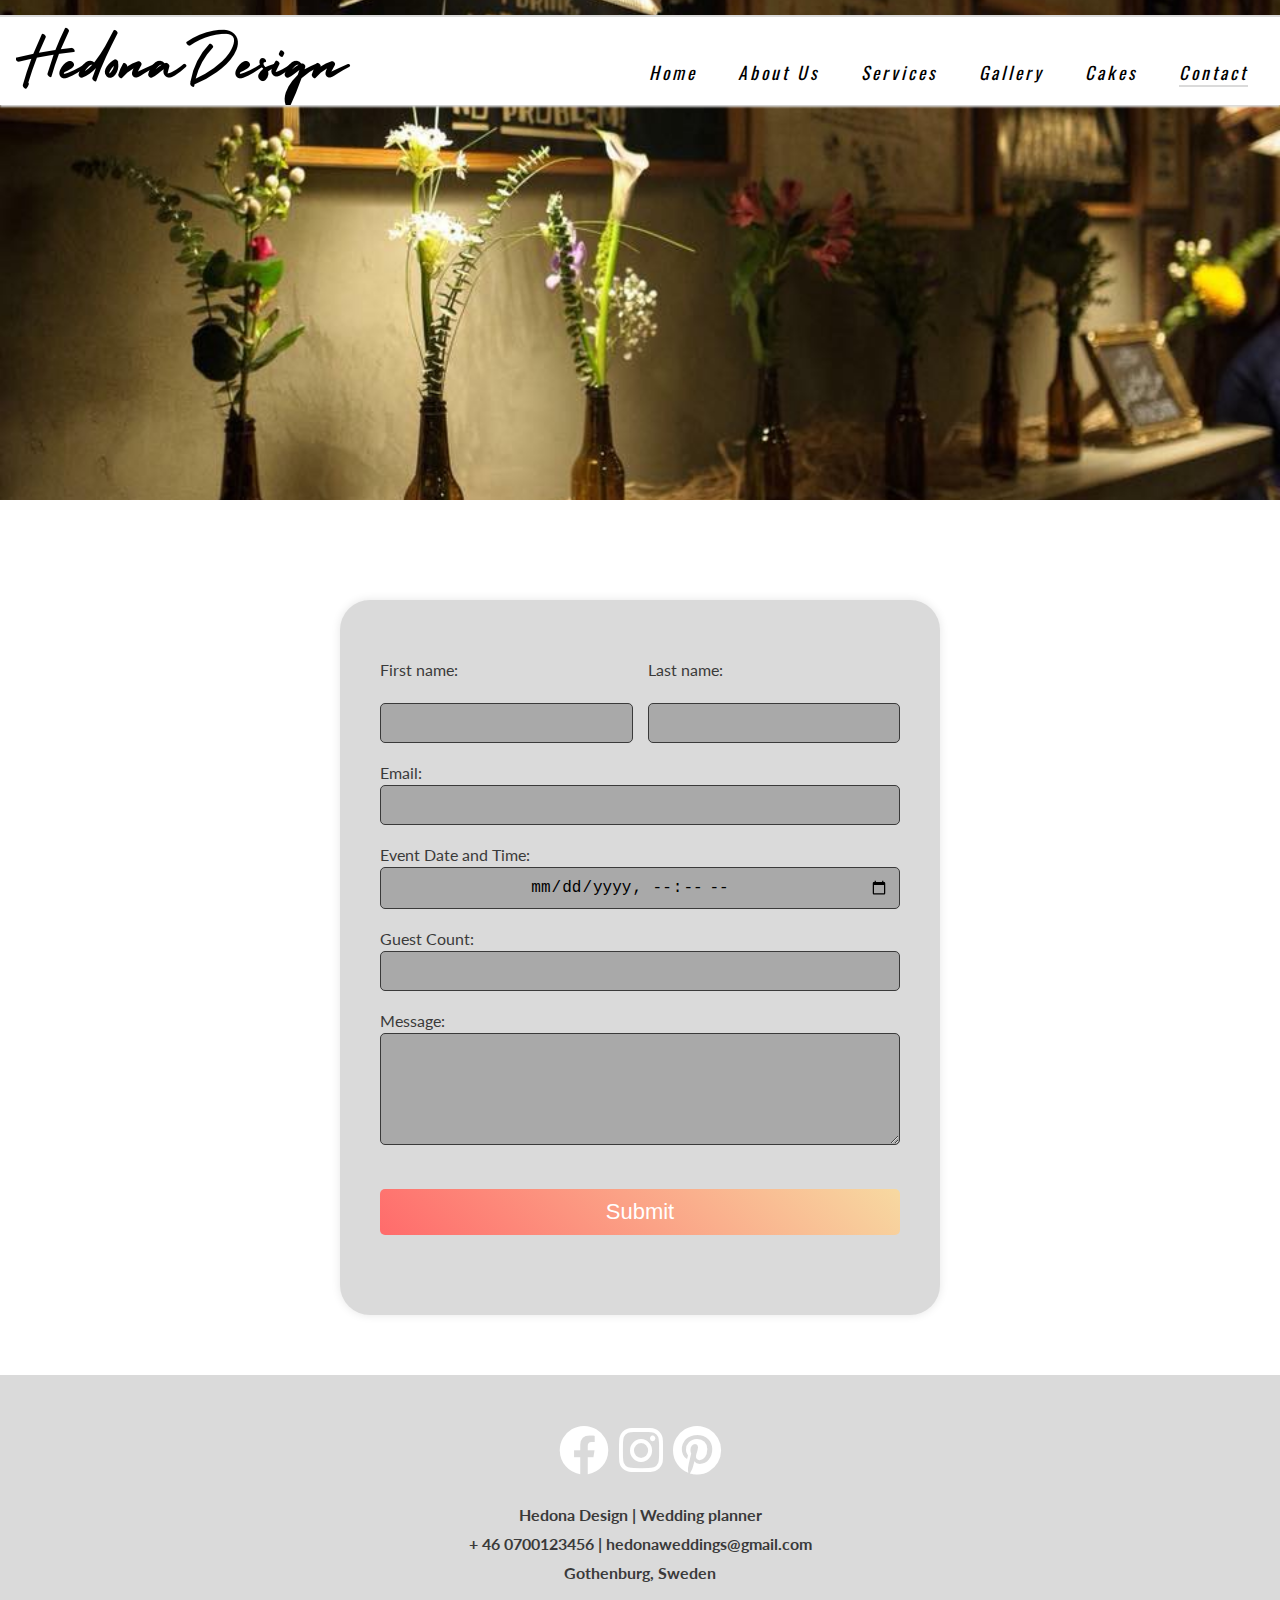
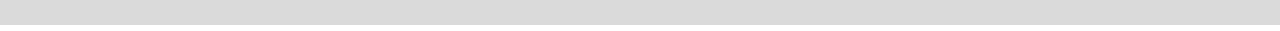
==== contact.html @ 136a7a4e "Make the contact page responsive" ====
<!DOCTYPE html>
<html lang="en">
<head>
    <meta charset="UTF-8">
    <meta name="viewport" content="width=device-width, initial-scale=1.0">
    <!-- Meta tags for search engines-->
    <meta name="description" content=" Hedona Design, weddings, love weddings, wedding organisation, planning weddings, decorative weddings, weddings in Sweden."> 
    <meta name="keywords" content=" hedona design, weddings, Sweden, marriage, wedding plannins, wedding ideas, bridal inspiration, wedding themes, weddings tips, wedding organisation."> 

    <!-- Title -->
    <title>Hedona Design</title>

    <!-- Favicon -->
    <link rel="apple-touch-icon" sizes="180x180" href="assets/favicon/apple-touch-icon.png"> 
    <link rel="icon" type="image/png" sizes="32x32" href="assets/favicon/favicon-32x32.png"> 
    <link rel="icon" type="image/png" sizes="16x16" href="assets/favicon/favicon-16x16.png"> 

    <!-- Stylesheet -->
    <link rel="stylesheet" href="assets/css/style.css"> 

    <!-- Font Awesome -->
    <link href="https://cdnjs.cloudflare.com/ajax/libs/font-awesome/6.0.0-beta3/css/all.min.css" rel="stylesheet" /> 
    <link href="https://fonts.googleapis.com/css2?family=Oswald:wght@300;400;700&display=swap" rel="stylesheet">
</head>
<body>
    <!-- Header -->
    <header>

    <!-- Logo image -->
        <div id="logo-container"> 
        <a href="index.html"> 
        <img id="logo" src="assets/images/logo.png"> </a> 
        </div> 

        <input type="checkbox" id="nav-toggle" name="nav-toggle"> 
        <label for="nav-toggle" class="nav-toggle-label">x</label> 

    <!-- Navigation bar -->
        <nav>
            <ul id="menu">
                <li><a href="index.html">Home</a></li>
                <li><a href="#about-us">About Us</a></li>
                <li><a href="#services">Services</a></li>
                <li><a href="gallery.html">Gallery</a></li>
                <li><a href="#cakes">Cakes</a></li>
                <li><a href="contact.html" class="active">Contact</a></li>
            </ul>
        </nav>
    </header>

   

   
            
              
<div id="hero3">
   
</div>
    
    
   
       <main class="contact-page"> 
        <form> 
        <section id="contact">
             
            <div class="row">
            <div class="field">
                <label for="firstname">First name:</label>
            <br><input type="text" id="name"/></div>
        
            <div class="field"><label for="lastname">Last name:</label>
            <br><input type="text" id="name"/></div>
            </div>
          
        
            <label for="email">Email:</label>
            <input id="email" type="email">
        
            <label for="date-time">Event Date and Time:</label>
        
        <input
        type="datetime-local"
        id="meeting-time"
        name="meeting-time"
        min="2025-01-01T00:00"
        max="2025-12-31T00:00" />
        
        <br><label for="text">Guest Count:</label>
            <input id="text" type="text">
        
           <br> <label for="message">Message:</label>
            <textarea id="message" cols="50" rows="5" name="message"></textarea>
            
          <div class="text-center"> <br> <input type="submit" value="Submit" class="submit-btn"></div>
        </div>
     
        </section>
    </form>
    </main>

  
<!-- Footer section--> 
 
  <footer>
    <div class="networks"> 
        <div class="facebook">
    <a href="https://www.facebook.com/" target="_blank" rel="noopener" aria-label="Visit our FB page"><i class="fa-brands fa-facebook"></i></a> 
</div>
<div class="instagram">
    <a href="https://www.instagram.com/" target="_blank" rel="noopener" aria-label="Visit our IG page"><i class="fa-brands fa-instagram"></i></a>
</div>
<div class="pinterest">
    <a href="https://www.pinterest.com/" target="blank" rel="noopener" aria-label="Visit our Pinterest page"><i class="fa-brands fa-pinterest"></i></a> 
</div> 
     </div>
      
    <div class="info"> 
    <p><strong>Hedona Design | Wedding planner</strong></p> 
    <p><strong>+ 46 0700123456 | hedonaweddings@gmail.com</strong></p> 
    <p><strong>Gothenburg, Sweden</strong></p> 
    </div> 
</footer>
    
     
    
     </body>
    
    </html>
---- assets/css/style.css ----
/* Google fonts import */
@import url('https://fonts.googleapis.com/css2?family=Lato:wght@0300&family=Oswald:wght@200..700&display=swap');


/* Wildcard selector */ 
* { 
padding: 0; 
margin: 0;  
box-sizing: border-box; 
} 

/* General style rules */ 
body { 
    min-height: 100vh; 
    display: flex; 
    flex-direction: column; 
/* Generic project styles */ 
    color: #3a3a3a; 
    overflow: auto;
    font-family: 'Lato', sans-serif; 
} 

/* Header, logo image and navbar menu list */
header {
    background-color: white;
    margin-top: 15px;
    padding: 0 1rem;
    position: fixed;
    z-index: 99;
    width: 100%;
    height: 90px;
    box-shadow: 0 2px 2px #dadada;
    display: flex;
    justify-content: space-between;
    align-items: baseline;
    border-top: 2px solid #dadada;      
}

header a {
    text-decoration: none;
    color: black;
    text-transform: capitalize;
    font-style: italic;
    font-family: 'Oswald', sans-serif;  
}
   
#menu {
    font-size: 110%;
    letter-spacing: 3px;
    list-style-type: none; 
    gap: 25px;   
}

#menu > li {
    margin-bottom: 1rem;   
}

.active {
    border-bottom: 2px solid #dadada;
}

#logo {
    width: 60%;
    margin-top: 25px; 
}

/* Navbar styles with dropdown toggle */
nav {
    position: absolute;
    width: 100%;
    left: 0;
    padding: 0 1rem;
    gap: 20px;
    box-shadow: 0 2px 2px #dadada;
    display: none;
    top: -25px;
    background-color: white;
    justify-content: space-between;
    align-items: baseline;
 }

 /* Nav toggle */
 #nav-toggle:checked~nav {
    display: block;
 }

 #nav-toggle {
    display: none;
 }

 .nav-toggle-label {
    font-size: 2rem;
 }

 /* Hero image and cover-text */
 #hero { 
     height: 600px; 
     width: 100%; 
     background: url("../images/hero1.webp") no-repeat center center/cover; 
    }

#cover-text { 
     background-color: rgba(211, 211, 211, .7); 
     font-size: 2rem; 
     text-align: center; 
     font-family: 'Oswald', sans-serif;
     min-height: 200px; 
     width: 80%; 
     padding-top: 40px; 
     padding-left: 10px; 
     position: absolute; 
     bottom: 80px; 
     color: #3a3a3a; 
    } 
   

/* Main heading under hero and text */
.heading1 { 
    font-size: 400%; 
    margin-bottom: 30px; 
    text-align: center; 
    line-height: 1.1; 
    } 
        
.text-center { 
    text-align: center; 
    } 
        
.text-center p { 
    line-height: 1.3; 
    margin-bottom: 20px; 
    }


/* Button CTA */ 
.button { 
    padding: 10px 20px;
    font-size: 22px;
    color: white; 
    background: linear-gradient(45deg, #ff6b6b, #f7d9a1); 
    border: none; 
    cursor: pointer; 
    border-radius: 5px; 
    transition: background 0.3 ease,  box-shadow 0.3s ease; 
    margin-top: 30px; 
    margin-bottom: 10px; 
    } 
    

.button:hover {
    background: linear-gradient(45deg, #f7d9a1, #ff6b6b);
    box-shadow: 0 4px 15px rgba(0, 0, 0, 0.5);
    animation: pulse 0.6s forwards;
    }

    @keyframes pulse {
        0% {
            transform: scale(1);
        }
        50% {
            transform: scale(1.05);
        }
        100% {
            transform: scale(1);
        }
    }
   
    
hr { 
    width: 60%; 
    margin: 30px auto; 
    border: 0; 
    border-top: 2px solid #dadada; 
    } 
    
     
/* Main */
main {
/* Make main element takes up all the surplus place to push footer down */
    flex: 1 0 auto; 
    margin-top: 120px;
    }

/* About us section and image */ 
#about-us { 
    padding: 5%; 
    max-width: 1100px; 
    margin: 0 auto; 
}

.about-us { 
    display: flex;
    align-items: flex-start; 
    gap: 20px; 
}

.about-us-img { 
    width: 20%;
    max-width: 200px;
    height: 100%;
} 

.about-us-text { 
    flex: 1; 
    text-align: justify;

     
    } 
        
.about-us-text p { 
    margin-bottom: 20px;
    display: block;
  
 
    }
    
.about-us-heading { 
    margin-bottom: 30px; 
    text-align: center; 
    } 

 
/* Review section */
.image-reviews { 
    position: relative; 
    width: 100%; 
    height: 700px; 
    overflow: hidden; 
    } 
        
.reviews { 
    width: 100%;  
    height: 100%; 
    object-fit: cover; 
    } 
    
.reviews-container { 
    position: absolute;
    flex-wrap: wrap; 
    top: 50%;  
    left: 50%;  
    display: flex;  
    width: 80%; 
    gap: 30px; transform: translate(-50%, -50%); 
    justify-content: space-between; 
    flex-wrap: wrap; 
    align-items: center; 
    } 
        
.comment-box { 
    background-color: white; 
    padding: 15px 20px; 
    flex: 1 1 200px;  
    margin: 10px 0;  
    color: #3a3a3a; 
    font-size: 1em; 
    min-width: 200px; 
    max-width: 300px;
    box-shadow: 0 4px 8px rgba(0, 0, 0, 0.1);  
    opacity: 0.8;  
    border: 2px solid #dadada; 
    min-height: 150px; 
    height: auto; display: flex; 
    flex-direction: column; 
    justify-content: center; 
    text-align: justify;  
    overflow: hidden; 
     hyphens: auto;
    line-height: 1.3;  
    word-wrap: break-word;  
    word-break: break-word;  
    word-spacing: 0.03em;
    } 
        
.comment-box:hover { 
    opacity: 1;  
    } 


/* Columns-Services */
.container { 
    width: 90%;  
    margin: 0 auto;  
    padding: 0 2%; 
    }
    
.columns { 
    display: flex; 
    flex-wrap: wrap;
    justify-content: space-between; 
    gap: 20px;  
    width: 100%; 
    } 

.column { 
    flex: 1; 
    max-width: 47%; 
    }
    
.column h3 { 
     margin-bottom: 30px; 
    text-align: center; 
    color: #3a3a3a; 
     border-bottom: 2px solid #dadada; 
    } 

.column img { 
    width: 100%;  
    height: auto; 
    display: block; 
    margin-bottom: 30px; 
    } 

.text-box { 
     width: 100%; 
    text-align: justify; 
    line-height: 1.6;
    margin-bottom: 150px; 
    } 
        
.text-box p { 
    margin-bottom: 10px; 
    display: block; 
    } 
 

.column-main-heading { 
    margin-bottom: 20px; 
    margin-top:100px; 
    color: #3a3a3a; 
    text-align: right; 
    width: 88%; 
    animation: runAcross 15s linear infinite;
    } 

    @keyframes runAcross {
        0% {
            transform: translateX(-100%); /* Start off-screen to the left */
        }
        20% {
            transform: translateX(0); /* Move to the start position */
        }
        80% {
            transform: translateX(0); /* Stay at the start position */
        }
        100% {
            transform: translateX(100%); /* Move to off-screen to the right */
        }
    }

/* Cakes */ 
.cakes-container { 
     margin-top: 100px; 
    } 

.cakes-heading {
    text-align: center;
} 

.cakes-images {
    display: grid;
    grid-template-columns: repeat(6, 1fr);
    max-width: 900px;
    gap: 20px;
    margin-top: 50px;
    margin-left: auto;
    margin-right: auto;
    justify-content: center;
    margin-bottom: 150px;
}

.rounded-image { 
    width: 150px; 
    height: 150px;  
    border-radius: 50%; 
    object-fit: cover; 
    transition: transform 0.3s ease-in-out; 
    }  
    
.rounded-image:hover { 
    transform: scale(2.2); 
     } 
    
     

/* Prefooter */
.prefooter { 
    text-align: center; 
    margin-top: 100px; 
    margin-bottom: 100px; 
    } 

.prefooter p { 
    line-height: 1.3; 
    margin-bottom: 10px;
    font-size: 1rem  !important; 
    } 
        
.hr2 { 
    width: 60%; 
    margin: 30px auto; 
    border: 0; 
    border-bottom: 2px solid #dadada; 
    } 

/* Footer */
footer { 
     background-color: #dadada; 
    width: 100%; 
    color: #3a3a3a; 
    height: 250px; 
    display: flex; 
    flex-direction: column; 
    text-align: center; 
  
}

.info { 
     display: flex; 
     flex-direction: column;  
     align-items: center;   
     margin-top: 25px;  
    } 
    
.info p { 
    margin: 5px 0; 
    font-size: 16px; 
    } 

.networks { 
    display: flex;  
    
    gap: 20px; 
    margin-top: 50px;  
    justify-content: center; 
    } 
    .networks i {
        font-size: 50px;
        color:white ;
    

    }

   
    .facebook {
        transition: transform 0.3s ease-in-out;
       
    }
    .facebook:hover {
        transform: scale(1.2);  
    } 
    .instagram {
        transition: transform 0.3s ease-in-out;
    }
    .instagram:hover {
        transform: scale(1.2);  
    } 
    .pinterest {
        transition: transform 0.3s ease-in-out;
        
    }
    .pinterest:hover {
        transform: scale(1.2);  
    } 

/* Copyright */
.copyright { 
     text-align: center; 
     margin-top: 10px; 
     margin-bottom: 10px; 
     color: #3a3a3a; 
 } 

  

/* Gallery page */ 
#gallery { 
     max-width: 80%;  
     margin: 0 auto;  
     margin-bottom: 100px; 
    } 

#photos { 
    display: grid; 
    grid-template-columns: repeat(4, 1fr); 
    gap: 10px; 
    justify-items: center; 
    position: relative; 
    margin-top: 100px; 
    } 
    
#photos img { 
    width: 95%; 
    height: 100%; 
    cursor: pointer; 
    object-fit: cover; 
    transition: transform 0.3s ease-in-out, z-index 0.3s ease-in-ou
   
    } 
    
#photos img:hover { 
    transform: scale(1.5);  
    z-index: 10;  
    box-shadow: 0px 0px 15px rgba(0, 0, 0, 0.5); 
    } 

html { 
     scroll-behavior: smooth; 
    } 


/* Contact page */
#contact {
    margin-top: 20px;
    margin-bottom: 20px;
}

   
    
.submit-btn {
    background: linear-gradient(45deg, #ff6b6b, #f7d9a1);
    border: none;
    color: white;
    font-size: 22px;
    border-radius: 5px;
    cursor: pointer;
    transition: background 0.3s;
    padding: 10px 20px;
}
.submit-btn:active {
    transform: scale(0.95); 
    transition: transform 0.1s ease; 
}
.submit-btn:hover {
    background: linear-gradient(45deg, #f7d9a1, #ff6b6b); 
}

form {
  
    width: 100%; 
    max-width: 600px; 
   
   
    background: #dadada; 
    border-radius: 30px; 
    box-shadow: 0 0 10px rgba(0, 0, 0, 0.1); 
    padding: 40px;
    margin-top: -20px;
    margin-left: auto;
    margin-right: auto;
    margin-bottom: 60px;
    display: flex;
    flex-direction: column;
    align-items: center;
    gap: 20px;
}
.row {
   display: flex;
 justify-content: space-between;
 gap: 15px;
 width: 100%;
   
    

}



    
   
   

.field {
    flex: 1;
    display: flex;
    flex-direction: column;
    gap: 1px;
   

  
}

label {
    display: block;
    font-size: 16px;
    color: #3a3a3a;
    text-align: left;
    margin-bottom: 1px;
   
  
    
   
}


input[type="datetime-local"] {
    
    border: 1px solid #3a3a3a;
    background: darkgray;
    text-align: center;
    color: black;

}
input:focus, textarea:focus {

    border: none;
    outline: none; 
    

}
    


  input, textarea {
    width: 100%;
    padding: 10px;
    font-size: 16px;
   border-radius: 5px;
    background-color: darkgray;
    border: 1px solid #3a3a3a;
margin-bottom: 20px;
margin-top: 2px;
   
  }


    #hero3 {
        width: 100vw; 
        height: 500px; 
        background-image: url('../images/hero3.jpg') ;
        background-size: cover; 
        background-position: center; 
        background-repeat: no-repeat; 
       

    }



/* Media query: tablets and larger (768px and up) */
@media screen and (min-width: 768px){ 
    /* Header */
    nav {
        display: block;
        position: relative;
        box-shadow: none;
        width: fit-content;
        padding-right: 1rem;

    }
    #menu {
        display: flex;
    }
    #menu > li {
        padding-left: 1rem;
    }
    .nav-toggle-label {
        display: none;
    }
    #logo {
        width: 100%;
        margin-top: 10px;
    }

    #photos {
        grid-template-columns: repeat(4, 1fr); 
    }

    .networks {
        font-size: 28px; 
        gap: 10px;
    }

    .info {
        font-size: 13px;
    }

    .prefooter {
        margin: 60px auto;
    }

    .prefooter h3 {
        font-size: 22px;
    }

    .prefooter p {
        font-size: 15px;
    }

    .hr2 {
        width: 70%;
    }
    .row {
        flex-direction: row; 
        justify-content: space-between;
    }
 
    
   

}

@media screen and (min-width: 992px) { 
    #menu a:hover { 
    border-bottom: 1px solid #dadada; 
    } 

    #photos {
        grid-template-columns: repeat(4, 1fr); 
    }
}
@media (max-width: 600px) {
    form {
        padding: 20px; 
    }

    .submit-btn {
        font-size: 18px; 
    }

    .field {
        flex: 100%;
    }

    .row {
        flex-direction: column; 
        gap: 10px; 
    }
}

#hero3 {
    width: 100vw; 
    height: 500px; 
    background-image: url('../images/hero3.jpg');
    background-size: cover; 
    background-position: center; 
    background-repeat: no-repeat; 
}

@media screen and (max-width: 480px) {
    #photos {
        grid-template-columns: repeat(2, 1fr); 
    }

    #photos img:hover {
        transform: none; 
        box-shadow: none;
    }
    .networks {
        font-size: 25px; 
        gap: 8px;
    }

    .info {
        font-size: 12px;
    }

    .copyright {
        font-size: 10px;
        padding: 8px;
    }
    .prefooter {
        margin: 40px auto;
    }

    .prefooter h3 {
        font-size: 20px;
    }

    .prefooter p {
        font-size: 14px;
    }

    .hr2 {
        width: 80%;
    }
    
    .columns { 
        flex-direction: column;
        align-items: center; 
    }
    
    .column { 
        max-width: 100%; 
        margin-bottom: 20px; 
    }

    .column-main-heading {
        text-align: center; 
    }
    .comment-box {
        flex: 1 1 calc(50% - 20px); 
        max-width: calc(50% - 20px); 
    }

    .reviews-container {
        max-height: none; 
        padding: 10px; 
    }
    .cakes-images {
        grid-template-columns: repeat(2, 1fr); /* 2 columns for mobile */
    }


.rounded-image { 
    width: 150px; 
    height: 150px;  
    border-radius: 50%; 
    object-fit: cover; 
    transition: transform 0.3s ease-in-out; 
}  
    
.rounded-image:hover { 
    transform: scale(2.2); 
}
   
  
   
}
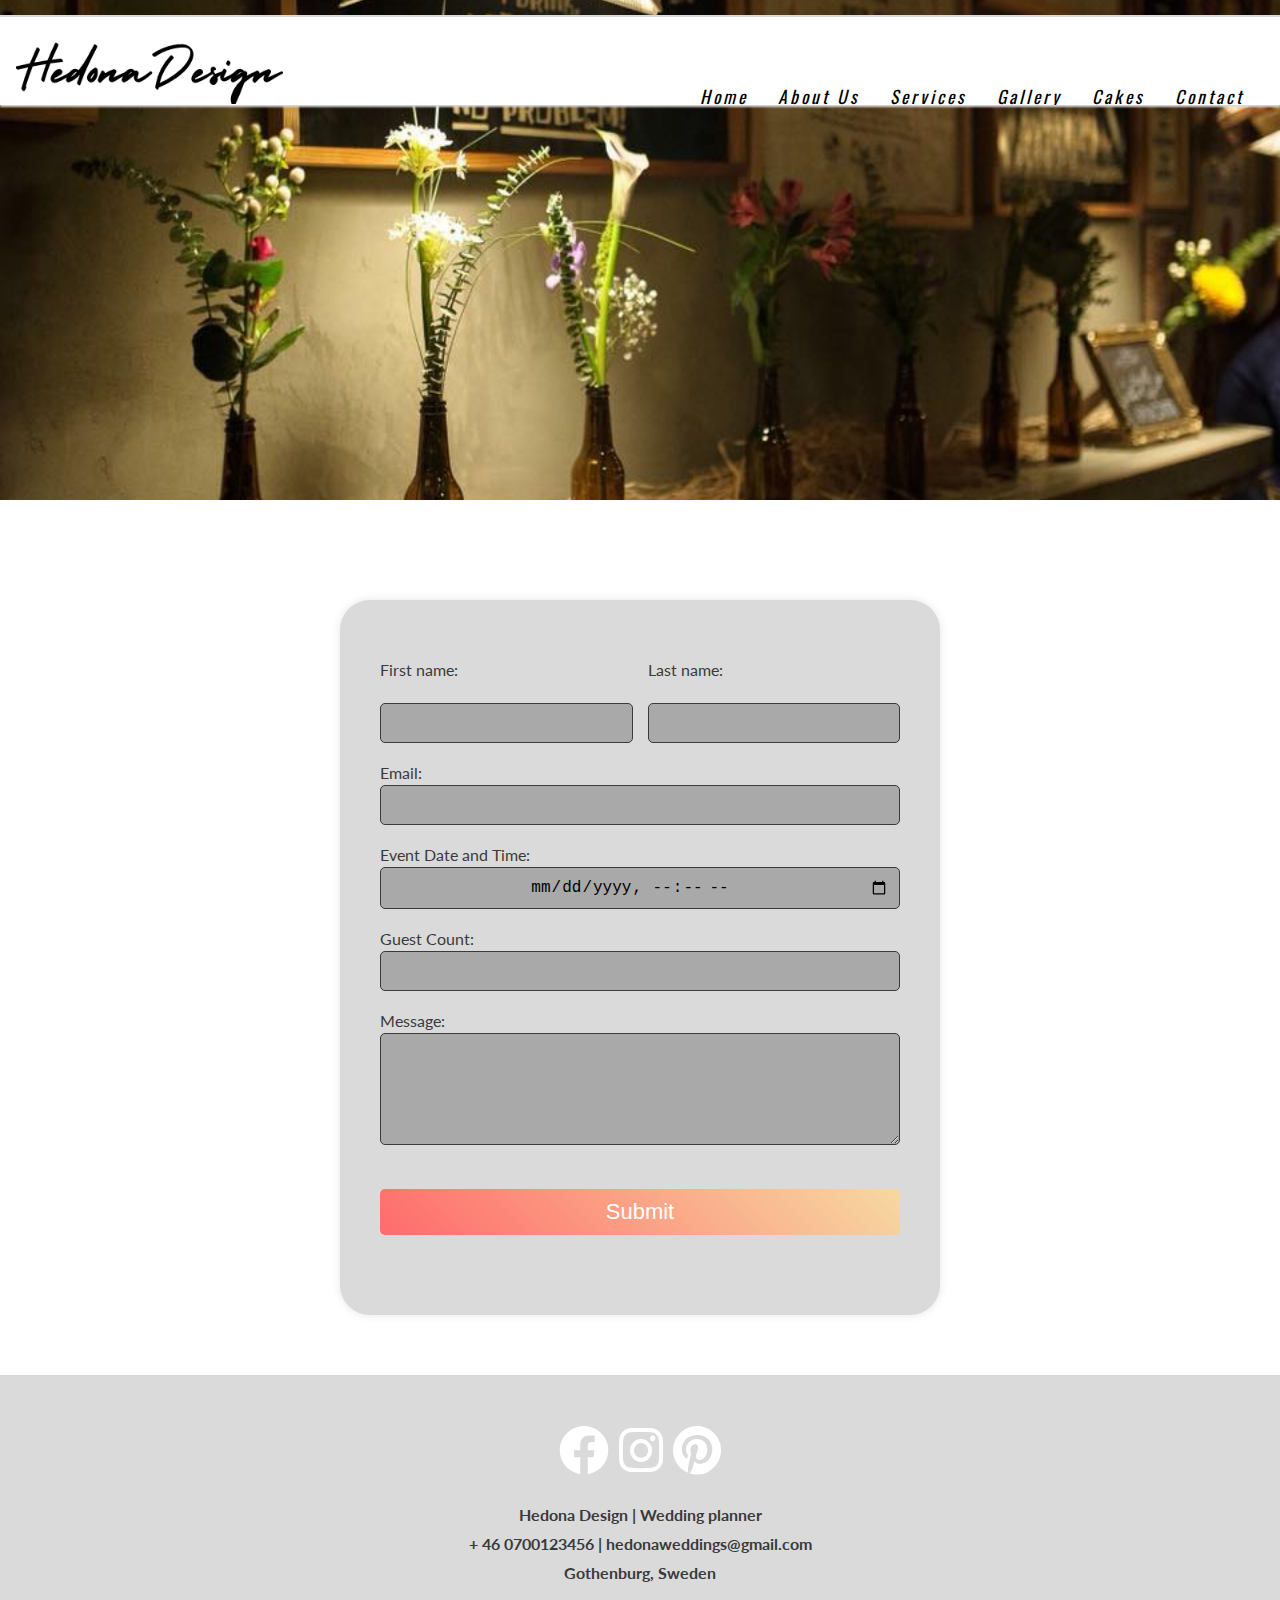
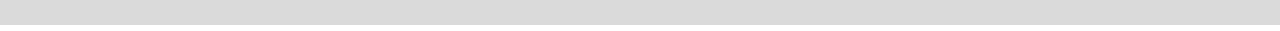
==== commit 34d18dbc: "Make About Us image and navigation links responsive" ====
--- a/contact.html
+++ b/contact.html
@@ -33,7 +33,7 @@
         </div> 
 
         <input type="checkbox" id="nav-toggle" name="nav-toggle"> 
-        <label for="nav-toggle" class="nav-toggle-label">x</label> 
+        <label for="nav-toggle" class="nav-toggle-label">☰</label> 
 
     <!-- Navigation bar -->
         <nav>
--- a/assets/css/style.css
+++ b/assets/css/style.css
@@ -12,13 +12,68 @@
 /* General style rules */ 
 body { 
     min-height: 100vh; 
-    display: flex; 
+    display: block; 
     flex-direction: column; 
+    position: relative;
+    z-index: auto;
+
 /* Generic project styles */ 
     color: #3a3a3a; 
     overflow: auto;
     font-family: 'Lato', sans-serif; 
 } 
+
+/* Navbar styles with dropdown toggle */
+nav {
+    position: absolute;
+    width: 100%;
+    top: 100%;
+    right: 0;   
+    padding: 0 1rem;
+    gap: 20px;
+    box-shadow: 0 2px 2px #dadada;
+    display: none;
+    flex-direction: column;
+    align-items: baseline;
+    bottom: 5px;
+    z-index: 9999 !important;
+    background-color: white;
+ }
+
+ /* Nav toggle */
+ #nav-toggle:checked + label + nav {
+    display: flex;
+    flex-direction: column;
+    align-items: flex-start;
+    position: absolute;
+    right: 0;
+    top: 100%;
+    max-width: 230px;
+    width: 90%;
+    padding: 15px;
+    background: white;
+    z-index: 2000;
+    pointer-events: auto;
+
+ }
+
+ #nav-toggle {
+    display: none;
+    position: absolute;
+    z-index: 3000;
+    width: 40px;
+    height: 40px;
+    opacity: 0;
+ }
+
+ .nav-toggle-label {
+    font-size: 2rem;
+    position: absolute;
+    right: 10px;
+    top: 25px;
+    z-index: 3000;
+    cursor: pointer;
+ }
 
 /* Header, logo image and navbar menu list */
 header {
@@ -26,14 +81,15 @@
     margin-top: 15px;
     padding: 0 1rem;
     position: fixed;
-    z-index: 99;
+    z-index: 1000;
     width: 100%;
     height: 90px;
     box-shadow: 0 2px 2px #dadada;
     display: flex;
     justify-content: space-between;
     align-items: baseline;
-    border-top: 2px solid #dadada;      
+    border-top: 2px solid #dadada; 
+    overflow: hidden;     
 }
 
 header a {
@@ -64,39 +120,12 @@
     margin-top: 25px; 
 }
 
-/* Navbar styles with dropdown toggle */
-nav {
-    position: absolute;
-    width: 100%;
-    left: 0;
-    padding: 0 1rem;
-    gap: 20px;
-    box-shadow: 0 2px 2px #dadada;
-    display: none;
-    top: -25px;
-    background-color: white;
-    justify-content: space-between;
-    align-items: baseline;
- }
-
- /* Nav toggle */
- #nav-toggle:checked~nav {
-    display: block;
- }
-
- #nav-toggle {
-    display: none;
- }
-
- .nav-toggle-label {
-    font-size: 2rem;
- }
-
  /* Hero image and cover-text */
  #hero { 
      height: 600px; 
      width: 100%; 
-     background: url("../images/hero1.webp") no-repeat center center/cover; 
+     background: url("../images/hero1.webp") no-repeat center center/cover;
+     position:relative 
     }
 
 #cover-text { 
@@ -109,7 +138,9 @@
      padding-top: 40px; 
      padding-left: 10px; 
      position: absolute; 
-     bottom: 80px; 
+     bottom: 80px;
+     left: 50%; 
+     transform: translateX(-50%); /* Center horizontally */ 
      color: #3a3a3a; 
     } 
    
@@ -184,25 +215,43 @@
 /* About us section and image */ 
 #about-us { 
     padding: 5%; 
-    max-width: 1100px; 
+   max-width: 1100px;
     margin: 0 auto; 
 }
 
 .about-us { 
     display: flex;
-    align-items: flex-start; 
-    gap: 20px; 
+    flex-direction: column;
+    align-items: center;
+    text-align: center; 
+    width: 100%;
+    max-width: 95%;
+    margin: 0 auto;
+    overflow: visible;
+    padding: 0 10px;
 }
 
 .about-us-img { 
-    width: 20%;
-    max-width: 200px;
-    height: 100%;
+    width: 60%;
+    max-width: 500px;
+    height: auto;
+    display: block;
+    margin: 0 auto;
+    object-fit: contain;
+    margin-bottom: 20px;  
 } 
 
 .about-us-text { 
     flex: 1; 
     text-align: justify;
+    width: 100%;
+    overflow: visible;
+    word-wrap: break-word;
+    padding: 0 10px;
+
+
+
+
 
      
     } 
@@ -640,32 +689,38 @@
 /* Media query: tablets and larger (768px and up) */
 @media screen and (min-width: 768px){ 
     /* Header */
-    nav {
-        display: block;
-        position: relative;
-        box-shadow: none;
-        width: fit-content;
-        padding-right: 1rem;
-
-    }
-    #menu {
-        display: flex;
-    }
-    #menu > li {
-        padding-left: 1rem;
-    }
-    .nav-toggle-label {
-        display: none;
-    }
-    #logo {
-        width: 100%;
-        margin-top: 10px;
-    }
-
-    #photos {
-        grid-template-columns: repeat(4, 1fr); 
-    }
-
+    
+    nav {        
+        display: flex;        
+         position: relative; 
+       top: 0;
+justify-content: flex-end;
+
+        flex-direction: row;
+            box-shadow: none;         
+            width: auto;        
+             padding-right: 20px;      }
+   
+   #menu {
+       display: flex;
+       gap: 20px;
+      
+   }
+   #menu > li {
+       padding-left: 10px;
+       
+   }
+   .nav-toggle-label {
+       display: none;
+      
+      
+   }
+   #logo {
+       width: 80%;
+
+       
+   }
+   
     .networks {
         font-size: 28px; 
         gap: 10px;
@@ -694,13 +749,15 @@
         flex-direction: row; 
         justify-content: space-between;
     }
- 
-    
-   
-
-}
-
-@media screen and (min-width: 992px) { 
+
+   
+   
+
+}
+
+@media screen and (min-width: 992px) {
+   
+    
     #menu a:hover { 
     border-bottom: 1px solid #dadada; 
     } 
@@ -710,6 +767,40 @@
     }
 }
 @media (max-width: 600px) {
+.about-us {
+flex-direction: column;
+align-items: center;
+text-align: center;
+padding: 0 10px;
+max-width: 95%;
+width: 100%;
+margin: 0 auto;
+overflow: hidden;
+
+}
+
+.about-us-text {
+    max-width: 100%;
+    width: 100%;
+    height: auto;
+    word-wrap: break-word;
+    overflow: visible;
+    text-align: center;
+    padding: 0 10px;
+}
+
+.about-us-img {
+    max-width: 100%;
+    width: 100%;
+    height: auto;
+    object-fit: contain;
+    display: block;
+    margin: 0 auto;
+    margin-bottom: 20px;
+
+
+}
+    
     form {
         padding: 20px; 
     }
@@ -726,6 +817,7 @@
         flex-direction: column; 
         gap: 10px; 
     }
+    
 }
 
 #hero3 {
@@ -738,13 +830,16 @@
 }
 
 @media screen and (max-width: 480px) {
+   
     #photos {
-        grid-template-columns: repeat(2, 1fr); 
+        grid-template-columns: repeat(2, 1fr);
+        
     }
 
     #photos img:hover {
         transform: none; 
         box-shadow: none;
+        
     }
     .networks {
         font-size: 25px; 
@@ -782,15 +877,20 @@
     
     .column { 
         max-width: 100%; 
-        margin-bottom: 20px; 
+        
     }
 
     .column-main-heading {
         text-align: center; 
     }
+   
     .comment-box {
         flex: 1 1 calc(50% - 20px); 
         max-width: calc(50% - 20px); 
+       
+    }
+    .text-box { 
+        margin-bottom: 50px; 
     }
 
     .reviews-container {
@@ -798,7 +898,7 @@
         padding: 10px; 
     }
     .cakes-images {
-        grid-template-columns: repeat(2, 1fr); /* 2 columns for mobile */
+        grid-template-columns: repeat(2, 1fr); 
     }
 
 
@@ -813,7 +913,21 @@
 .rounded-image:hover { 
     transform: scale(2.2); 
 }
-   
-  
+#hero {
+    height: 400px; 
+}
+#cover-text {
+    font-size: 1.2rem;
+    min-height: 120px;
+    width: 95%;
+    bottom: 80px;
+    padding: 20px 5px;
+}
+
+
+
+
+
+ 
    
 }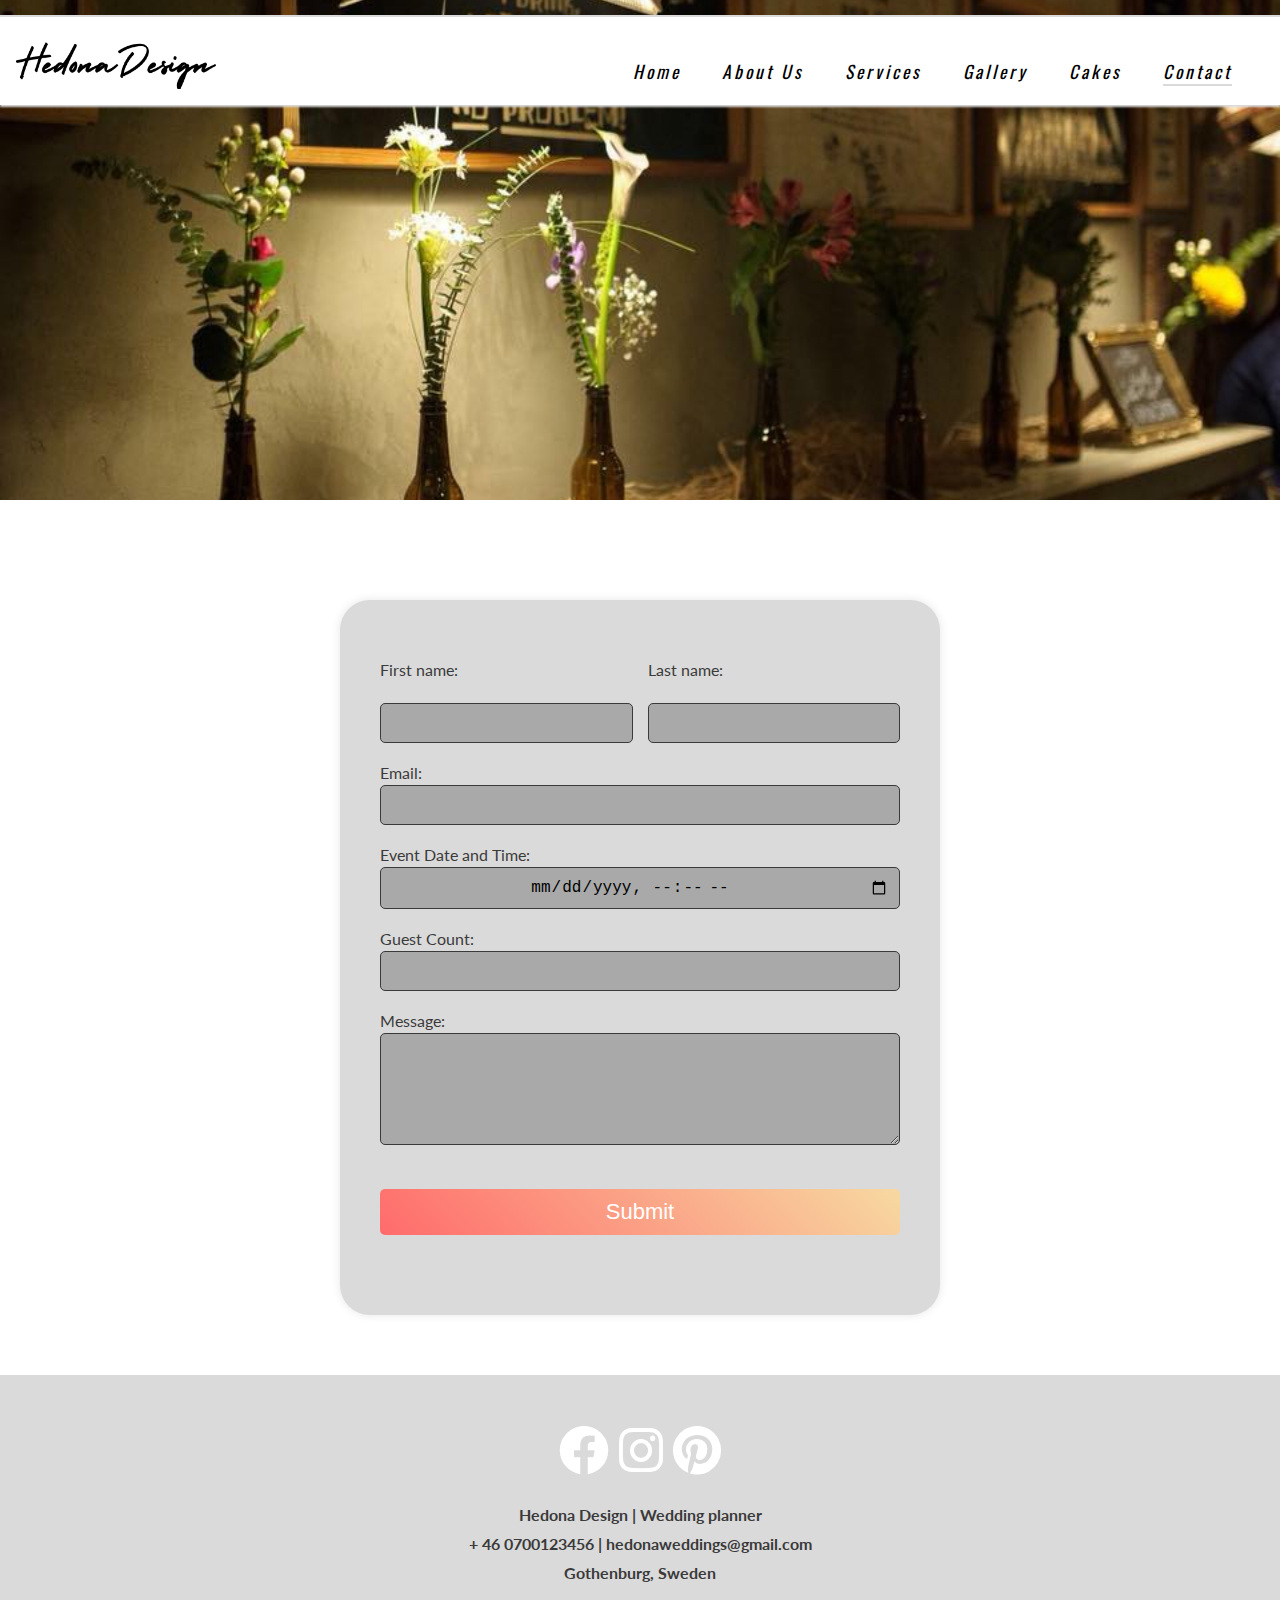
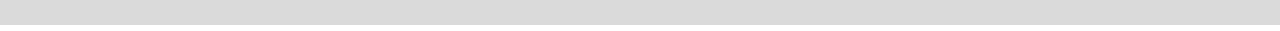
==== commit 4464806e: "Add required attribute to the form inputs" ====
--- a/contact.html
+++ b/contact.html
@@ -1,41 +1,47 @@
 <!DOCTYPE html>
 <html lang="en">
+
 <head>
     <meta charset="UTF-8">
     <meta name="viewport" content="width=device-width, initial-scale=1.0">
     <!-- Meta tags for search engines-->
-    <meta name="description" content=" Hedona Design, weddings, love weddings, wedding organisation, planning weddings, decorative weddings, weddings in Sweden."> 
-    <meta name="keywords" content=" hedona design, weddings, Sweden, marriage, wedding plannins, wedding ideas, bridal inspiration, wedding themes, weddings tips, wedding organisation."> 
+    <meta name="description"
+        content=" Hedona Design, weddings, love weddings, wedding organisation, planning weddings, decorative weddings, weddings in Sweden.">
+    <meta name="keywords"
+        content=" hedona design, weddings, Sweden, marriage, wedding plannins, wedding ideas, bridal inspiration, wedding themes, weddings tips, wedding organisation.">
 
     <!-- Title -->
     <title>Hedona Design</title>
 
     <!-- Favicon -->
-    <link rel="apple-touch-icon" sizes="180x180" href="assets/favicon/apple-touch-icon.png"> 
-    <link rel="icon" type="image/png" sizes="32x32" href="assets/favicon/favicon-32x32.png"> 
-    <link rel="icon" type="image/png" sizes="16x16" href="assets/favicon/favicon-16x16.png"> 
+    <link rel="apple-touch-icon" sizes="180x180" href="assets/favicon/apple-touch-icon.png">
+    <link rel="icon" type="image/png" sizes="32x32" href="assets/favicon/favicon-32x32.png">
+    <link rel="icon" type="image/png" sizes="16x16" href="assets/favicon/favicon-16x16.png">
 
     <!-- Stylesheet -->
-    <link rel="stylesheet" href="assets/css/style.css"> 
+    <link rel="stylesheet" href="assets/css/style.css">
 
     <!-- Font Awesome -->
-    <link href="https://cdnjs.cloudflare.com/ajax/libs/font-awesome/6.0.0-beta3/css/all.min.css" rel="stylesheet" /> 
+    <link href="https://cdnjs.cloudflare.com/ajax/libs/font-awesome/6.0.0-beta3/css/all.min.css" rel="stylesheet" />
+
+    <!-- Google font -->
     <link href="https://fonts.googleapis.com/css2?family=Oswald:wght@300;400;700&display=swap" rel="stylesheet">
 </head>
+
 <body>
     <!-- Header -->
     <header>
 
-    <!-- Logo image -->
-        <div id="logo-container"> 
-        <a href="index.html"> 
-        <img id="logo" src="assets/images/logo.png"> </a> 
-        </div> 
+        <!-- Logo image -->
+        <div id="logo-container">
+            <a href="index.html">
+                <img id="logo" src="assets/images/logo.png"> </a>
+        </div>
 
-        <input type="checkbox" id="nav-toggle" name="nav-toggle"> 
-        <label for="nav-toggle" class="nav-toggle-label">☰</label> 
+        <input type="checkbox" id="nav-toggle" name="nav-toggle">
+        <label for="nav-toggle" class="nav-toggle-label">☰</label>
 
-    <!-- Navigation bar -->
+        <!-- Navigation bar -->
         <nav>
             <ul id="menu">
                 <li><a href="index.html">Home</a></li>
@@ -48,81 +54,83 @@
         </nav>
     </header>
 
-   
 
-   
-            
-              
-<div id="hero3">
-   
+
+
+
+<!-- Contact page -->
+
+    <div id="hero3">
 </div>
-    
-    
-   
-       <main class="contact-page"> 
-        <form> 
-        <section id="contact">
-             
-            <div class="row">
-            <div class="field">
-                <label for="firstname">First name:</label>
-            <br><input type="text" id="name"/></div>
-        
-            <div class="field"><label for="lastname">Last name:</label>
-            <br><input type="text" id="name"/></div>
-            </div>
-          
-        
-            <label for="email">Email:</label>
-            <input id="email" type="email">
-        
-            <label for="date-time">Event Date and Time:</label>
-        
-        <input
-        type="datetime-local"
-        id="meeting-time"
-        name="meeting-time"
-        min="2025-01-01T00:00"
-        max="2025-12-31T00:00" />
-        
-        <br><label for="text">Guest Count:</label>
-            <input id="text" type="text">
-        
-           <br> <label for="message">Message:</label>
-            <textarea id="message" cols="50" rows="5" name="message"></textarea>
-            
-          <div class="text-center"> <br> <input type="submit" value="Submit" class="submit-btn"></div>
-        </div>
-     
-        </section>
-    </form>
+
+
+
+    <main class="contact-page">
+        <form>
+            <section id="contact">
+
+                <div class="row">
+                    <div class="field">
+                        <label for="firstname">First name:</label>
+                        <br><input type="text" id="name" required/>
+                    </div>
+
+                    <div class="field">
+                        <label for="lastname">Last name:</label>
+                        <br><input type="text" id="name" required/>
+                    </div>
+                </div>
+
+
+                <label for="email">Email:</label>
+                <input id="email" type="email" required>
+
+                <label for="date-time">Event Date and Time:</label>
+
+                <input type="datetime-local" id="meeting-time" name="meeting-time" min="2025-01-01T00:00"
+                    max="2025-12-31T00:00" required/>
+
+                <br><label for="text">Guest Count:</label>
+                <input id="text" type="text" required>
+
+                <br> <label for="message">Message:</label>
+                <textarea id="message" cols="50" rows="5" name="message" required></textarea>
+
+                <div class="text-center"> <br> <input type="submit" value="Submit" class="submit-btn"></div>
+                </div>
+
+            </section>
+        </form>
     </main>
 
-  
-<!-- Footer section--> 
- 
-  <footer>
-    <div class="networks"> 
-        <div class="facebook">
-    <a href="https://www.facebook.com/" target="_blank" rel="noopener" aria-label="Visit our FB page"><i class="fa-brands fa-facebook"></i></a> 
-</div>
-<div class="instagram">
-    <a href="https://www.instagram.com/" target="_blank" rel="noopener" aria-label="Visit our IG page"><i class="fa-brands fa-instagram"></i></a>
-</div>
-<div class="pinterest">
-    <a href="https://www.pinterest.com/" target="blank" rel="noopener" aria-label="Visit our Pinterest page"><i class="fa-brands fa-pinterest"></i></a> 
-</div> 
-     </div>
-      
-    <div class="info"> 
-    <p><strong>Hedona Design | Wedding planner</strong></p> 
-    <p><strong>+ 46 0700123456 | hedonaweddings@gmail.com</strong></p> 
-    <p><strong>Gothenburg, Sweden</strong></p> 
-    </div> 
-</footer>
-    
-     
-    
-     </body>
-    
-    </html> +
+    <!-- Footer section-->
+
+    <footer>
+        <div class="networks">
+            <div class="facebook">
+                <a href="https://www.facebook.com/" target="_blank" rel="noopener" aria-label="Visit our FB page"><i
+                        class="fa-brands fa-facebook"></i></a>
+            </div>
+            <div class="instagram">
+                <a href="https://www.instagram.com/" target="_blank" rel="noopener" aria-label="Visit our IG page"><i
+                        class="fa-brands fa-instagram"></i></a>
+            </div>
+            <div class="pinterest">
+                <a href="https://www.pinterest.com/" target="blank" rel="noopener"
+                    aria-label="Visit our Pinterest page"><i class="fa-brands fa-pinterest"></i></a>
+            </div>
+        </div>
+
+        <div class="info">
+            <p><strong>Hedona Design | Wedding planner</strong></p>
+            <p><strong>+ 46 0700123456 | hedonaweddings@gmail.com</strong></p>
+            <p><strong>Gothenburg, Sweden</strong></p>
+        </div>
+    </footer>
+
+
+
+</body>
+
+</html>--- a/assets/css/style.css
+++ b/assets/css/style.css
@@ -4,9 +4,9 @@
 
 /* Wildcard selector */ 
 * { 
-padding: 0; 
-margin: 0;  
-box-sizing: border-box; 
+    padding: 0; 
+    margin: 0;  
+    box-sizing: border-box; 
 } 
 
 /* General style rules */ 
@@ -27,52 +27,29 @@
 nav {
     position: absolute;
     width: 100%;
-    top: 100%;
+   bottom: 10px;
     right: 0;   
     padding: 0 1rem;
-    gap: 20px;
     box-shadow: 0 2px 2px #dadada;
     display: none;
-    flex-direction: column;
-    align-items: baseline;
-    bottom: 5px;
-    z-index: 9999 !important;
     background-color: white;
+    overflow: hidden;
+    
  }
 
  /* Nav toggle */
- #nav-toggle:checked + label + nav {
-    display: flex;
-    flex-direction: column;
-    align-items: flex-start;
-    position: absolute;
-    right: 0;
-    top: 100%;
-    max-width: 230px;
-    width: 90%;
-    padding: 15px;
-    background: white;
-    z-index: 2000;
-    pointer-events: auto;
-
- }
-
- #nav-toggle {
-    display: none;
-    position: absolute;
-    z-index: 3000;
-    width: 40px;
-    height: 40px;
-    opacity: 0;
- }
+ #nav-toggle:checked~nav {
+   display: block;
+
+}
+#nav-toggle {
+ display: none;
+}
+
 
  .nav-toggle-label {
     font-size: 2rem;
-    position: absolute;
-    right: 10px;
-    top: 25px;
-    z-index: 3000;
-    cursor: pointer;
+   
  }
 
 /* Header, logo image and navbar menu list */
@@ -81,7 +58,7 @@
     margin-top: 15px;
     padding: 0 1rem;
     position: fixed;
-    z-index: 1000;
+    z-index: 99;
     width: 100%;
     height: 90px;
     box-shadow: 0 2px 2px #dadada;
@@ -89,7 +66,7 @@
     justify-content: space-between;
     align-items: baseline;
     border-top: 2px solid #dadada; 
-    overflow: hidden;     
+       
 }
 
 header a {
@@ -117,7 +94,7 @@
 
 #logo {
     width: 60%;
-    margin-top: 25px; 
+    margin-top: 50px; 
 }
 
  /* Hero image and cover-text */
@@ -212,7 +189,7 @@
     margin-top: 120px;
     }
 
-/* About us section and image */ 
+/* About Us section and image */ 
 #about-us { 
     padding: 5%; 
    max-width: 1100px;
@@ -247,26 +224,18 @@
     width: 100%;
     overflow: visible;
     word-wrap: break-word;
-    padding: 0 10px;
-
-
-
-
-
-     
-    } 
+    padding: 0 10px;  
+} 
         
 .about-us-text p { 
     margin-bottom: 20px;
     display: block;
-  
- 
-    }
+}
     
 .about-us-heading { 
     margin-bottom: 30px; 
     text-align: center; 
-    } 
+} 
 
  
 /* Review section */
@@ -275,13 +244,13 @@
     width: 100%; 
     height: 700px; 
     overflow: hidden; 
-    } 
+} 
         
 .reviews { 
     width: 100%;  
     height: 100%; 
     object-fit: cover; 
-    } 
+} 
     
 .reviews-container { 
     position: absolute;
@@ -294,7 +263,7 @@
     justify-content: space-between; 
     flex-wrap: wrap; 
     align-items: center; 
-    } 
+} 
         
 .comment-box { 
     background-color: white; 
@@ -319,11 +288,11 @@
     word-wrap: break-word;  
     word-break: break-word;  
     word-spacing: 0.03em;
-    } 
+} 
         
 .comment-box:hover { 
     opacity: 1;  
-    } 
+} 
 
 
 /* Columns-Services */
@@ -331,7 +300,7 @@
     width: 90%;  
     margin: 0 auto;  
     padding: 0 2%; 
-    }
+}
     
 .columns { 
     display: flex; 
@@ -339,7 +308,7 @@
     justify-content: space-between; 
     gap: 20px;  
     width: 100%; 
-    } 
+} 
 
 .column { 
     flex: 1; 
@@ -691,35 +660,35 @@
     /* Header */
     
     nav {        
-        display: flex;        
+        display: block;        
          position: relative; 
-       top: 0;
-justify-content: flex-end;
-
-        flex-direction: row;
-            box-shadow: none;         
-            width: auto;        
-             padding-right: 20px;      }
-   
-   #menu {
-       display: flex;
-       gap: 20px;
-      
-   }
-   #menu > li {
-       padding-left: 10px;
+       padding-left: 1rem;
+       box-shadow: none;         
+            width: fit-content;  
+               
+    }
+    
+    #menu {
+        display: flex;
+
+    }
+    #menu > li {
+padding-right: 1rem;
+    }
+    .nav-toggle-label {
+        display: none;
+    }
+
+    #logo {
+        font-size: 200px;
+        line-height: 75px;
+        margin-top: 25px;
+    }
+
+
+
        
-   }
-   .nav-toggle-label {
-       display: none;
-      
-      
-   }
-   #logo {
-       width: 80%;
-
-       
-   }
+   
    
     .networks {
         font-size: 28px; 
@@ -907,12 +876,11 @@
     height: 150px;  
     border-radius: 50%; 
     object-fit: cover; 
-    transition: transform 0.3s ease-in-out; 
+    
 }  
     
-.rounded-image:hover { 
-    transform: scale(2.2); 
-}
+
+
 #hero {
     height: 400px; 
 }
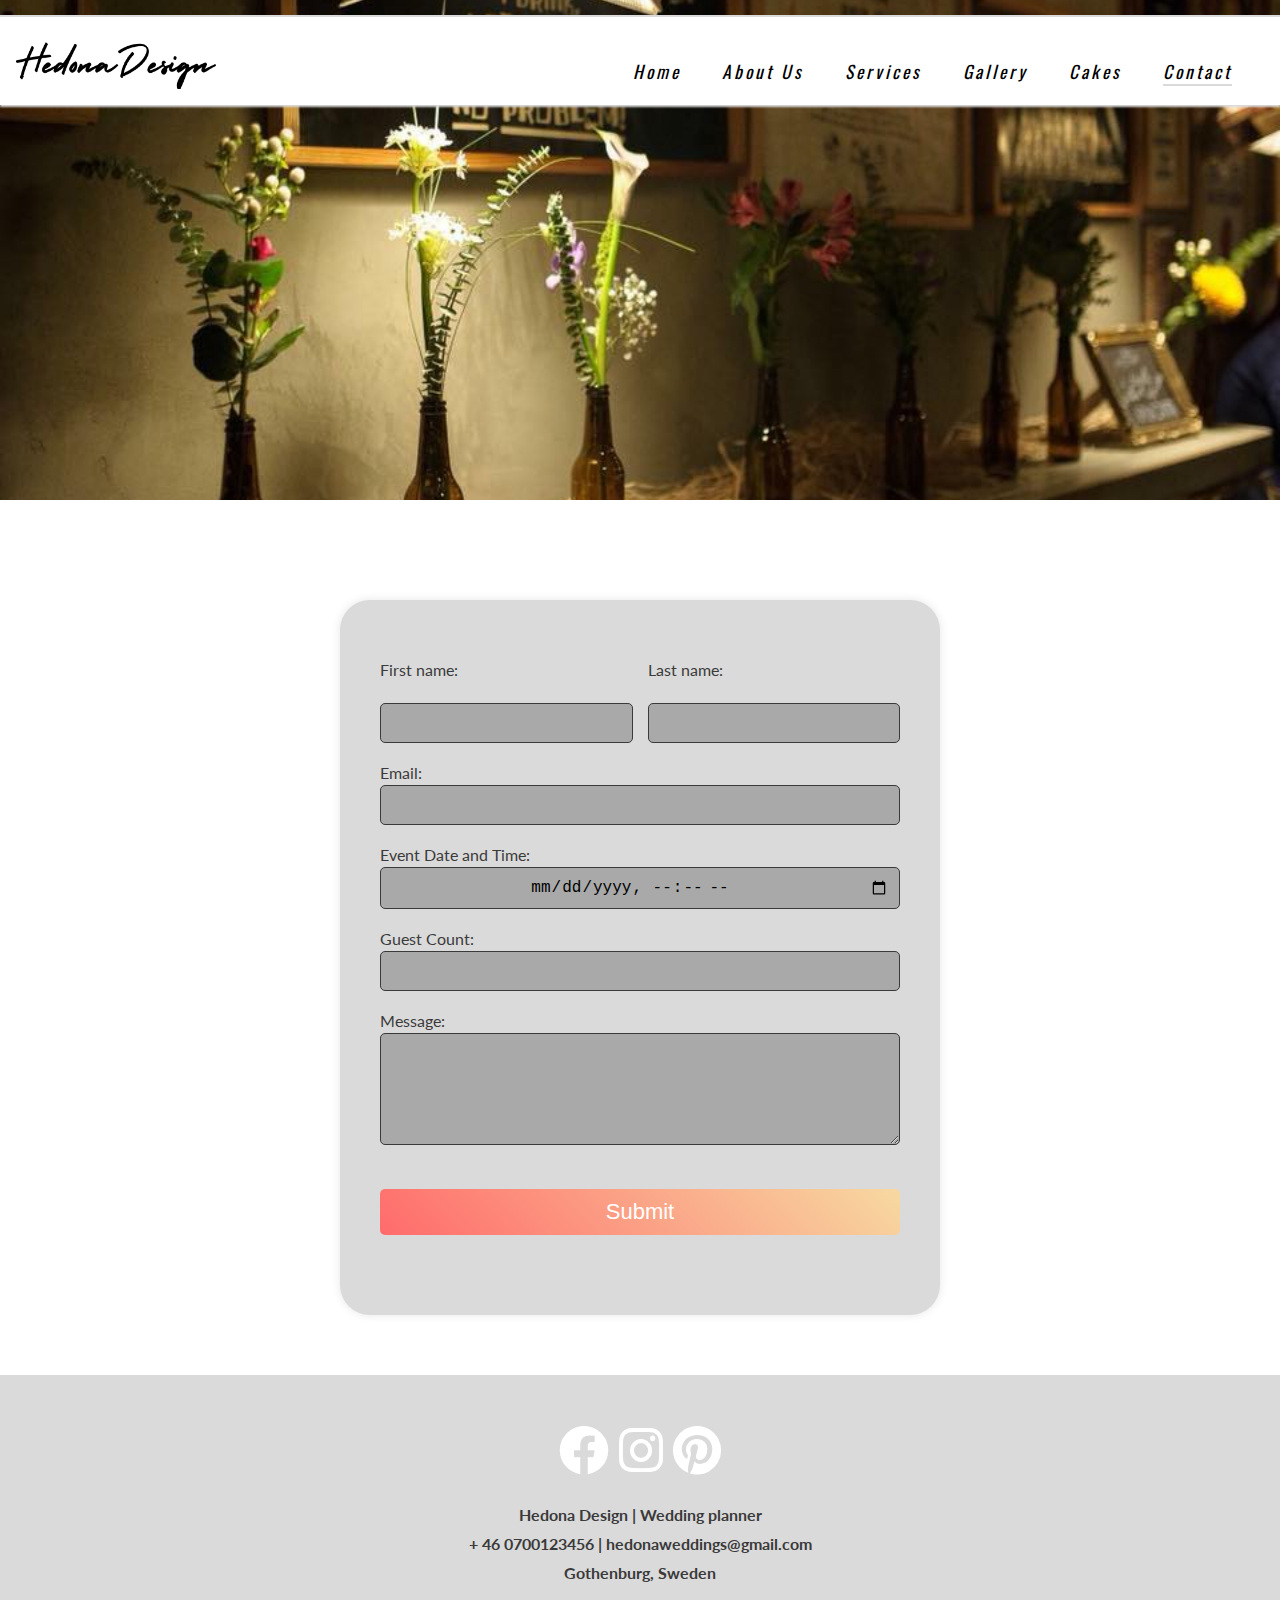
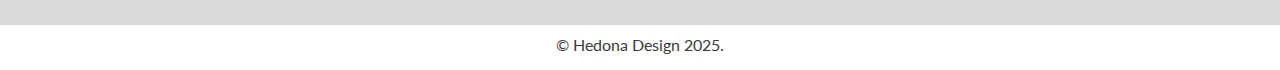
==== commit 72cea031: "Finish the project" ====
--- a/contact.html
+++ b/contact.html
@@ -66,7 +66,7 @@
 
 
     <main class="contact-page">
-        <form>
+        <form action="thank-you.html" method="GET">
             <section id="contact">
 
                 <div class="row">
@@ -129,6 +129,11 @@
         </div>
     </footer>
 
+    <!-- Copyright -->
+    <div class="copyright">
+        <p>&copy; Hedona Design 2025.</p>
+    </div>
+
 
 
 </body>
--- a/assets/css/style.css
+++ b/assets/css/style.css
@@ -40,17 +40,16 @@
  /* Nav toggle */
  #nav-toggle:checked~nav {
    display: block;
-
-}
+}
+
 #nav-toggle {
- display: none;
-}
-
-
- .nav-toggle-label {
-    font-size: 2rem;
-   
- }
+    display: none;
+}
+
+
+.nav-toggle-label {
+    font-size: 2rem;  
+}
 
 /* Header, logo image and navbar menu list */
 header {
@@ -119,7 +118,7 @@
      left: 50%; 
      transform: translateX(-50%); /* Center horizontally */ 
      color: #3a3a3a; 
-    } 
+} 
    
 
 /* Main heading under hero and text */
@@ -188,6 +187,7 @@
     flex: 1 0 auto; 
     margin-top: 120px;
     }
+
 
 /* About Us section and image */ 
 #about-us { 
@@ -353,16 +353,16 @@
 
     @keyframes runAcross {
         0% {
-            transform: translateX(-100%); /* Start off-screen to the left */
+            transform: translateX(-100%); 
         }
         20% {
-            transform: translateX(0); /* Move to the start position */
+            transform: translateX(0); 
         }
         80% {
-            transform: translateX(0); /* Stay at the start position */
+            transform: translateX(0); 
         }
         100% {
-            transform: translateX(100%); /* Move to off-screen to the right */
+            transform: translateX(100%); 
         }
     }
 
@@ -393,11 +393,11 @@
     border-radius: 50%; 
     object-fit: cover; 
     transition: transform 0.3s ease-in-out; 
-    }  
+}  
     
 .rounded-image:hover { 
     transform: scale(2.2); 
-     } 
+} 
     
      
 
@@ -429,8 +429,7 @@
     height: 250px; 
     display: flex; 
     flex-direction: column; 
-    text-align: center; 
-  
+    text-align: center;  
 }
 
 .info { 
@@ -438,26 +437,24 @@
      flex-direction: column;  
      align-items: center;   
      margin-top: 25px;  
-    } 
+} 
     
 .info p { 
     margin: 5px 0; 
     font-size: 16px; 
-    } 
+} 
 
 .networks { 
     display: flex;  
-    
     gap: 20px; 
     margin-top: 50px;  
     justify-content: center; 
     } 
-    .networks i {
-        font-size: 50px;
-        color:white ;
-    
-
-    }
+
+.networks i {
+    font-size: 50px;
+    color:white ;
+}
 
    
     .facebook {
@@ -496,7 +493,7 @@
      max-width: 80%;  
      margin: 0 auto;  
      margin-bottom: 100px; 
-    } 
+} 
 
 #photos { 
     display: grid; 
@@ -505,7 +502,7 @@
     justify-items: center; 
     position: relative; 
     margin-top: 100px; 
-    } 
+} 
     
 #photos img { 
     width: 95%; 
@@ -513,18 +510,17 @@
     cursor: pointer; 
     object-fit: cover; 
     transition: transform 0.3s ease-in-out, z-index 0.3s ease-in-ou
-   
-    } 
+} 
     
 #photos img:hover { 
     transform: scale(1.5);  
     z-index: 10;  
     box-shadow: 0px 0px 15px rgba(0, 0, 0, 0.5); 
-    } 
+} 
 
 html { 
      scroll-behavior: smooth; 
-    } 
+} 
 
 
 /* Contact page */
@@ -554,11 +550,8 @@
 }
 
 form {
-  
     width: 100%; 
     max-width: 600px; 
-   
-   
     background: #dadada; 
     border-radius: 30px; 
     box-shadow: 0 0 10px rgba(0, 0, 0, 0.1); 
@@ -572,30 +565,19 @@
     align-items: center;
     gap: 20px;
 }
+
 .row {
-   display: flex;
- justify-content: space-between;
- gap: 15px;
- width: 100%;
-   
-    
-
-}
-
-
-
-    
-   
-   
+    display: flex;
+    justify-content: space-between;
+    gap: 15px;
+    width: 100%;
+}
 
 .field {
     flex: 1;
     display: flex;
     flex-direction: column;
-    gap: 1px;
-   
-
-  
+    gap: 1px; 
 }
 
 label {
@@ -603,11 +585,7 @@
     font-size: 16px;
     color: #3a3a3a;
     text-align: left;
-    margin-bottom: 1px;
-   
-  
-    
-   
+    margin-bottom: 1px;  
 }
 
 
@@ -623,58 +601,53 @@
 
     border: none;
     outline: none; 
-    
-
-}
-    
-
-
-  input, textarea {
+}
+    
+
+
+input, textarea {
     width: 100%;
     padding: 10px;
     font-size: 16px;
-   border-radius: 5px;
+    border-radius: 5px;
     background-color: darkgray;
     border: 1px solid #3a3a3a;
-margin-bottom: 20px;
-margin-top: 2px;
-   
-  }
-
-
-    #hero3 {
-        width: 100vw; 
-        height: 500px; 
-        background-image: url('../images/hero3.jpg') ;
-        background-size: cover; 
-        background-position: center; 
-        background-repeat: no-repeat; 
-       
-
-    }
+    margin-bottom: 20px;
+    margin-top: 2px;
+}
+
+
+#hero3 {
+    width: 100vw; 
+    height: 500px; 
+    background-image: url('../images/hero3.jpg') ;
+    background-size: cover; 
+    background-position: center; 
+    background-repeat: no-repeat; 
+}
 
 
 
 /* Media query: tablets and larger (768px and up) */
 @media screen and (min-width: 768px){ 
+    
     /* Header */
-    
     nav {        
-        display: block;        
-         position: relative; 
-       padding-left: 1rem;
-       box-shadow: none;         
-            width: fit-content;  
-               
+        display: block; 
+        position: relative; 
+        padding-left: 1rem;
+        box-shadow: none;         
+        width: fit-content;  
     }
     
     #menu {
         display: flex;
-
-    }
+    }
+
     #menu > li {
-padding-right: 1rem;
-    }
+        padding-right: 1rem;
+    }
+
     .nav-toggle-label {
         display: none;
     }
@@ -684,12 +657,9 @@
         line-height: 75px;
         margin-top: 25px;
     }
-
-
-
-       
    
-   
+    
+     /* Footer */
     .networks {
         font-size: 28px; 
         gap: 10px;
@@ -699,6 +669,7 @@
         font-size: 13px;
     }
 
+     /* Prefooter */
     .prefooter {
         margin: 60px auto;
     }
@@ -714,14 +685,12 @@
     .hr2 {
         width: 70%;
     }
+
+     /* Contact */
     .row {
         flex-direction: row; 
         justify-content: space-between;
     }
-
-   
-   
-
 }
 
 @media screen and (min-width: 992px) {
@@ -735,41 +704,50 @@
         grid-template-columns: repeat(4, 1fr); 
     }
 }
+
+
 @media (max-width: 600px) {
-.about-us {
-flex-direction: column;
-align-items: center;
-text-align: center;
-padding: 0 10px;
-max-width: 95%;
-width: 100%;
-margin: 0 auto;
-overflow: hidden;
-
-}
-
-.about-us-text {
-    max-width: 100%;
-    width: 100%;
-    height: auto;
-    word-wrap: break-word;
-    overflow: visible;
-    text-align: center;
-    padding: 0 10px;
-}
-
-.about-us-img {
-    max-width: 100%;
-    width: 100%;
-    height: auto;
-    object-fit: contain;
-    display: block;
-    margin: 0 auto;
-    margin-bottom: 20px;
-
-
-}
-    
+  
+     /* Header */
+    #logo {
+        margin-top: 20px !important; 
+        height: auto; 
+        max-width: 80%; 
+    }
+
+    /* About Us */
+    .about-us {
+        flex-direction: column;
+        align-items: center;
+        text-align: center;
+        padding: 0 10px;
+        max-width: 95%;
+        width: 100%;
+        margin: 0 auto;
+        overflow: hidden;
+    }
+
+    .about-us-text {
+        max-width: 100%;
+        width: 100%;
+        height: auto;
+        word-wrap: break-word;
+        overflow: visible;
+        text-align: center;
+        padding: 0 10px;
+    }
+
+    .about-us-img {
+        max-width: 100%;
+        width: 100%;
+        height: auto;
+        object-fit: contain;
+        display: block;
+        margin: 0 auto;
+        margin-bottom: 20px;    
+    }
+    
+     /* Contact */
     form {
         padding: 20px; 
     }
@@ -787,19 +765,20 @@
         gap: 10px; 
     }
     
-}
-
-#hero3 {
-    width: 100vw; 
-    height: 500px; 
-    background-image: url('../images/hero3.jpg');
-    background-size: cover; 
-    background-position: center; 
-    background-repeat: no-repeat; 
+   /* Hero contact page */
+
+    #hero3 {
+        width: 100vw; 
+        height: 500px; 
+        background-image: url('../images/hero3.jpg');
+        background-size: cover; 
+        background-position: center; 
+        background-repeat: no-repeat; 
+    }
 }
 
 @media screen and (max-width: 480px) {
-   
+    /* Gallery */
     #photos {
         grid-template-columns: repeat(2, 1fr);
         
@@ -810,19 +789,23 @@
         box-shadow: none;
         
     }
+
+     /* Footer */
     .networks {
         font-size: 25px; 
         gap: 8px;
     }
-
+    
     .info {
         font-size: 12px;
     }
-
+     /* Copyright */
     .copyright {
         font-size: 10px;
         padding: 8px;
     }
+
+     /* Prefooter */
     .prefooter {
         margin: 40px auto;
     }
@@ -839,6 +822,7 @@
         width: 80%;
     }
     
+     /* Services */
     .columns { 
         flex-direction: column;
         align-items: center; 
@@ -852,7 +836,8 @@
     .column-main-heading {
         text-align: center; 
     }
-   
+    
+     /* Reviews */
     .comment-box {
         flex: 1 1 calc(50% - 20px); 
         max-width: calc(50% - 20px); 
@@ -866,36 +851,57 @@
         max-height: none; 
         padding: 10px; 
     }
+
+     /* Cakes */
     .cakes-images {
         grid-template-columns: repeat(2, 1fr); 
     }
 
 
-.rounded-image { 
-    width: 150px; 
-    height: 150px;  
-    border-radius: 50%; 
-    object-fit: cover; 
-    
-}  
-    
-
-
-#hero {
-    height: 400px; 
-}
-#cover-text {
-    font-size: 1.2rem;
-    min-height: 120px;
-    width: 95%;
-    bottom: 80px;
-    padding: 20px 5px;
-}
-
-
-
-
-
- 
+    .rounded-image { 
+        width: 150px; 
+        height: 150px;  
+        border-radius: 50%; 
+        object-fit: cover; 
+    
+    }  
+    
+     /* Hero and cover text */
+   
+    #hero {
+        height: 400px; 
+    }
+
+    #cover-text {
+        font-size: 1.2rem;
+        min-height: 120px;
+        width: 95%;
+        bottom: 80px;
+        padding: 20px 5px;
+    }  
+}
+
+@media screen and (max-width: 768px) {
+
+     /* Header */
+    nav {
+        position: absolute;
+        width: 100%;
+        top: 90px;  
+        left: 0;
+        padding: 15px;
+        box-shadow: 0 2px 2px #dadada;
+        display: none;
+        background-color: white;
+        z-index: 1000;
+        height: auto;
+        min-height: 260px;
+        overflow: visible;
+    }
+
+    /* Show menu when hamburger is clicked */
+    #nav-toggle:checked ~ nav {
+        display: block;
+    }
    
 }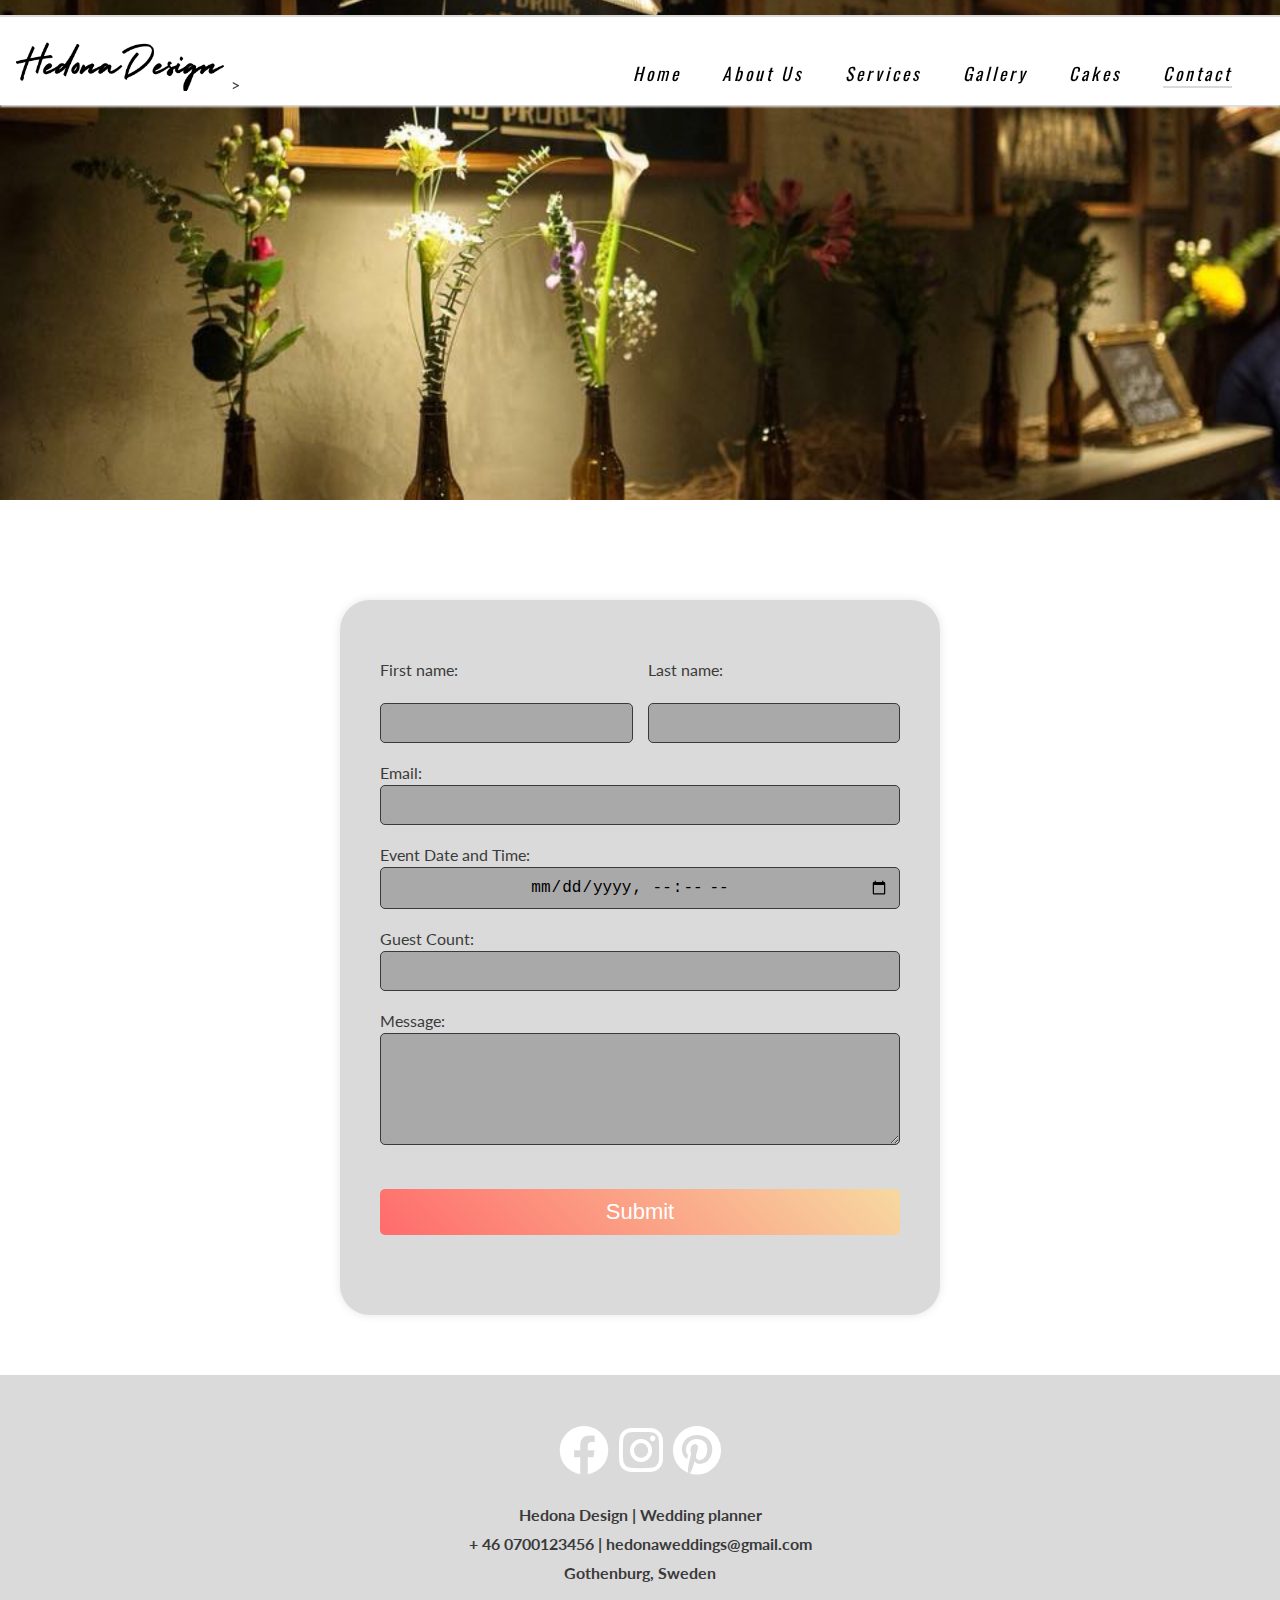
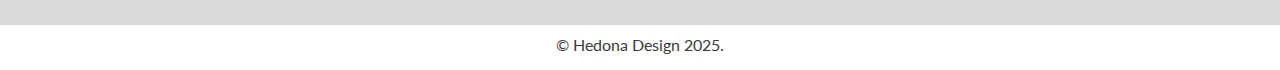
==== commit d0eb8570: "Fix the gallery and contact page html through validator" ====
--- a/contact.html
+++ b/contact.html
@@ -22,7 +22,7 @@
     <link rel="stylesheet" href="assets/css/style.css">
 
     <!-- Font Awesome -->
-    <link href="https://cdnjs.cloudflare.com/ajax/libs/font-awesome/6.0.0-beta3/css/all.min.css" rel="stylesheet" />
+    <link href="https://cdnjs.cloudflare.com/ajax/libs/font-awesome/6.0.0-beta3/css/all.min.css" rel="stylesheet">
 
     <!-- Google font -->
     <link href="https://fonts.googleapis.com/css2?family=Oswald:wght@300;400;700&display=swap" rel="stylesheet">
@@ -35,7 +35,8 @@
         <!-- Logo image -->
         <div id="logo-container">
             <a href="index.html">
-                <img id="logo" src="assets/images/logo.png"> </a>
+                <img id="logo" src="assets/images/logo.png" alt="Hedona design-wedding planning and floral">
+            </a>> 
         </div>
 
         <input type="checkbox" id="nav-toggle" name="nav-toggle">
@@ -67,17 +68,17 @@
 
     <main class="contact-page">
         <form action="thank-you.html" method="GET">
-            <section id="contact">
+            <div id="contact">
 
                 <div class="row">
                     <div class="field">
-                        <label for="firstname">First name:</label>
-                        <br><input type="text" id="name" required/>
+                        <label for="first-name">First name:</label>
+                        <br><input type="text" id="first-name" required>
                     </div>
 
                     <div class="field">
-                        <label for="lastname">Last name:</label>
-                        <br><input type="text" id="name" required/>
+                        <label for="last-name">Last name:</label>
+                        <br><input type="text" id="last-name" required>
                     </div>
                 </div>
 
@@ -85,10 +86,10 @@
                 <label for="email">Email:</label>
                 <input id="email" type="email" required>
 
-                <label for="date-time">Event Date and Time:</label>
+                <label for="meeting-time">Event Date and Time:</label>
 
                 <input type="datetime-local" id="meeting-time" name="meeting-time" min="2025-01-01T00:00"
-                    max="2025-12-31T00:00" required/>
+                    max="2025-12-31T00:00" required>
 
                 <br><label for="text">Guest Count:</label>
                 <input id="text" type="text" required>
@@ -97,9 +98,9 @@
                 <textarea id="message" cols="50" rows="5" name="message" required></textarea>
 
                 <div class="text-center"> <br> <input type="submit" value="Submit" class="submit-btn"></div>
-                </div>
+               
 
-            </section>
+            </div>
         </form>
     </main>
 
--- a/assets/css/style.css
+++ b/assets/css/style.css
@@ -35,6 +35,12 @@
     background-color: white;
     overflow: hidden;
     
+ }
+
+ #about-us:target ~ nav #menu a[href="#about-us"],
+ #services:target ~ nav #menu a[href="#services"] {
+     text-decoration: underline;
+     font-weight: bold;
  }
 
  /* Nav toggle */
@@ -148,7 +154,7 @@
     border: none; 
     cursor: pointer; 
     border-radius: 5px; 
-    transition: background 0.3 ease,  box-shadow 0.3s ease; 
+    transition: 0.3s ease, box-shadow 0.3s ease; 
     margin-top: 30px; 
     margin-bottom: 10px; 
     } 
@@ -509,7 +515,7 @@
     height: 100%; 
     cursor: pointer; 
     object-fit: cover; 
-    transition: transform 0.3s ease-in-out, z-index 0.3s ease-in-ou
+    transition: transform 0.3s ease-in-out, z-index 0.3s ease-in-out;
 } 
     
 #photos img:hover { 
